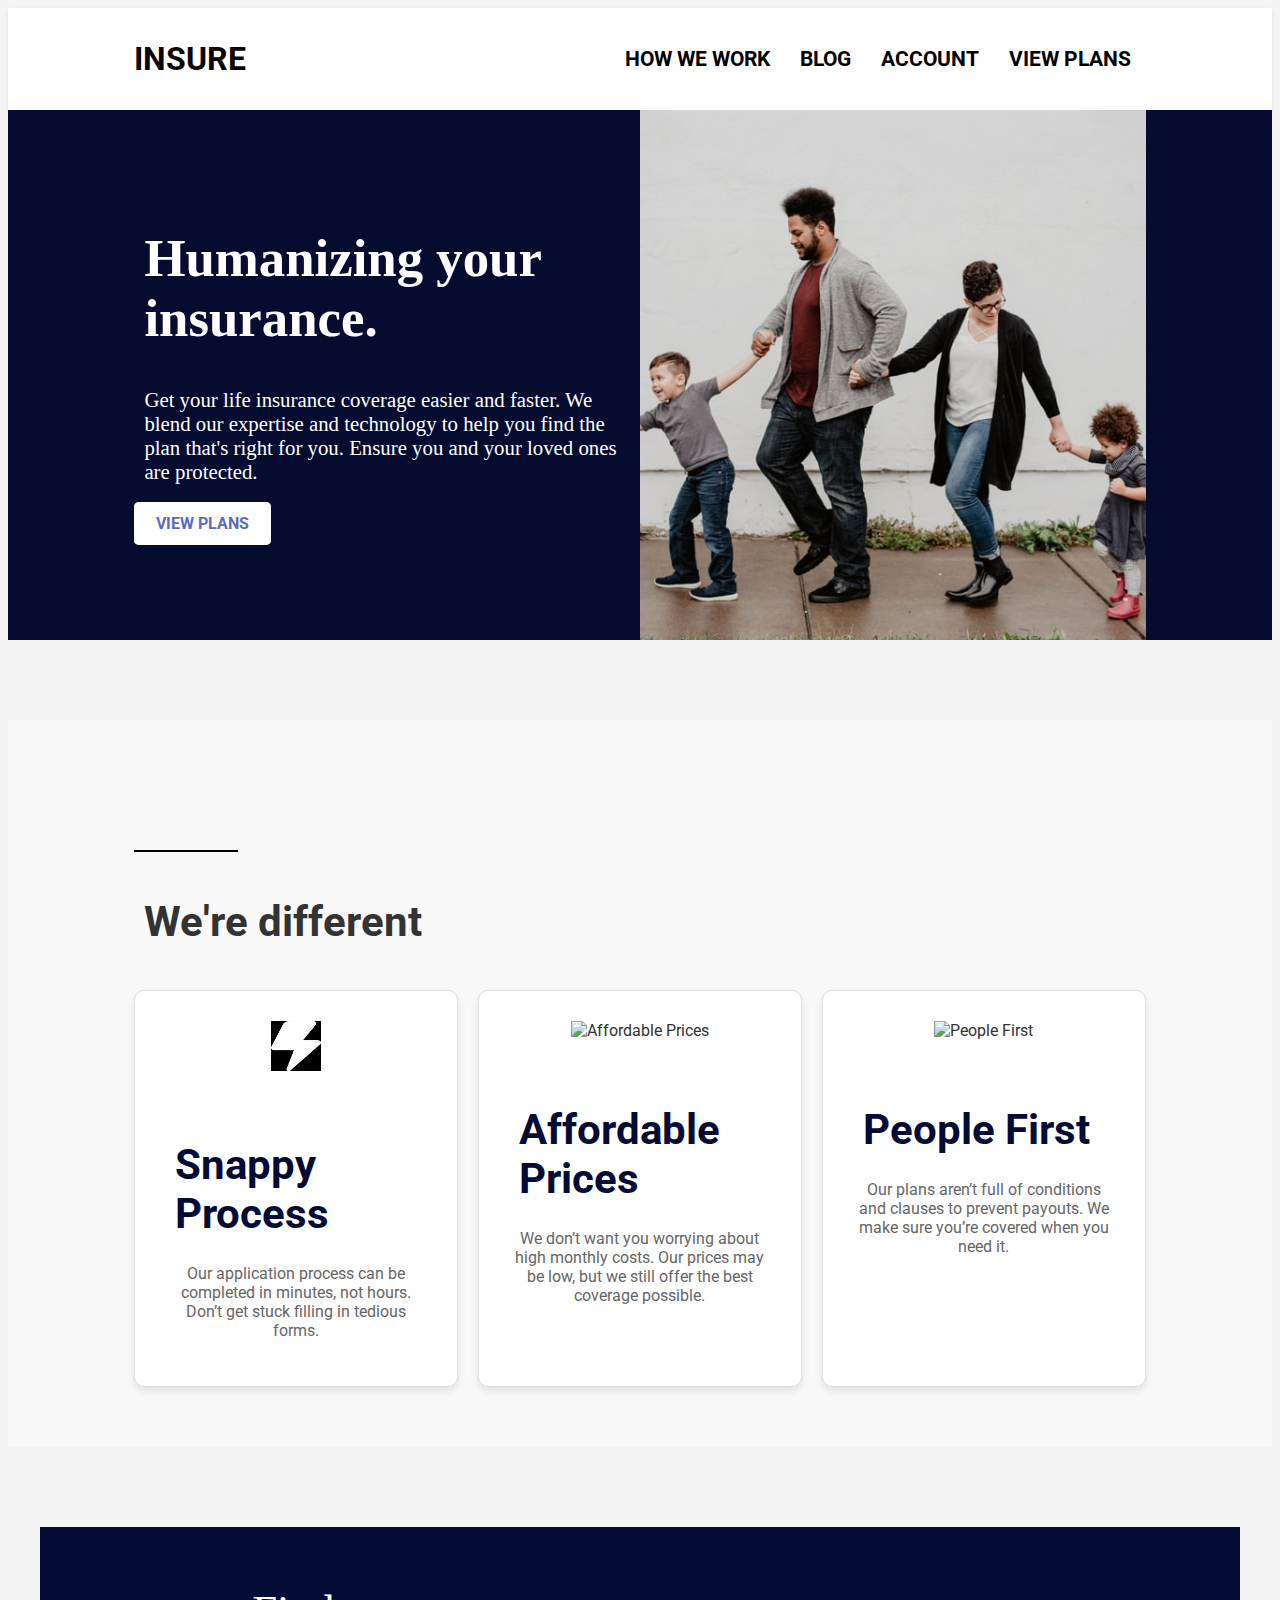
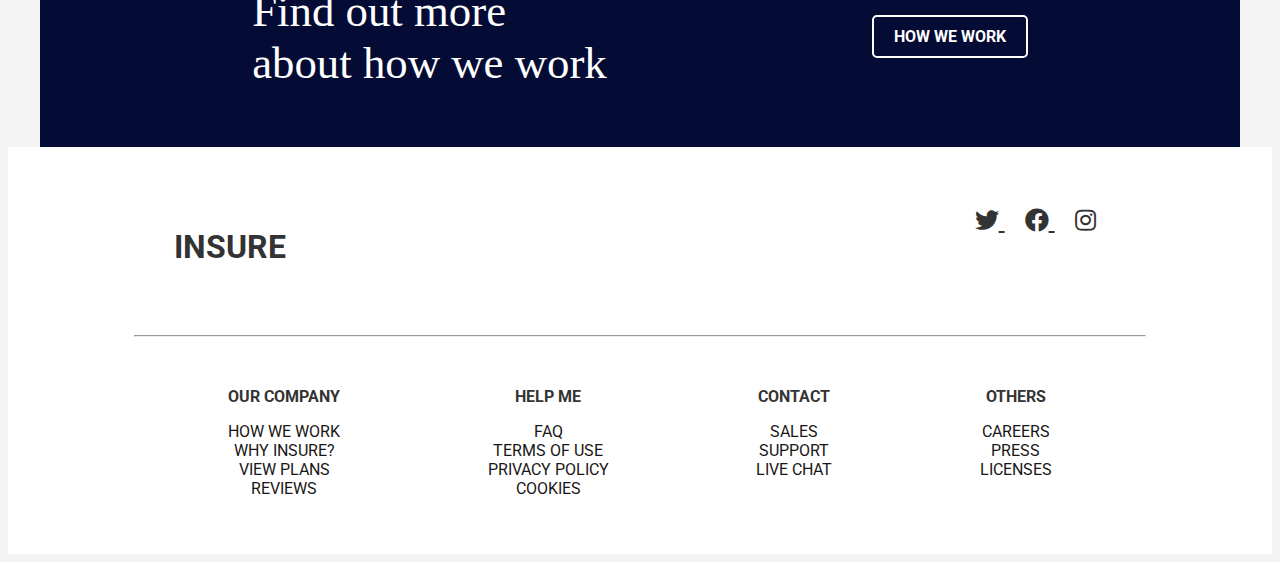
==== index.html @ 219b3c51 "Renamed project.html to index.html" ====
<!DOCTYPE html>
<html lang="en">
<head>
    <meta charset="UTF-8">
    <meta name="viewport" content="width=device-width, initial-scale=1.0">
    <title>INSURE</title>
    <link rel="stylesheet" href="project.css">
    <link href="https://fonts.googleapis.com/css2?family=Roboto:wght@400;700&display=swap" rel="stylesheet">
    <link rel="stylesheet" href="https://cdnjs.cloudflare.com/ajax/libs/font-awesome/5.15.4/css/all.min.css">
</head>
<body>
    <!-- Header -->
    <header>
        <h1>INSURE</h1>
        <nav class="nav-bar">
            <a href="#description">HOW WE WORK</a>
            <a href="#description2">BLOG</a>
            <a href="#footer">ACCOUNT</a>
            <a href="#description">VIEW PLANS</a>
        </nav>
    </header>

    <!-- Main Content -->
    <main>
        <!-- Humanizing Section -->
        <section id="description">
            <div class="humanizing-section">
                <div class="content">
                    <h1>Humanizing your insurance.</h1>
                    <p>Get your life insurance coverage easier and faster. We blend our expertise and technology to help you find the plan that's right for you. Ensure you and your loved ones are protected.</p>
                    <a href="#description" class="view-plans-button">VIEW PLANS</a>
                </div>
                    <div class="image">
                        <img src="image-intro-desktop.jpg" alt="Family holding hands walking together" loading="lazy">
                   
                </div>
                
            </div>
        </section>

        <!-- We're Different Section -->
       <section id="description2">
        <hr class="short-line">
        <h2>We're different</h2>
    <div class="widgets">
        <!-- Snappy Process Section -->
        <div class="widget">
            <img src="[data-uri]" alt="Snappy Process" class="widget-icon"> <!-- Replace with your icon -->
            <h2>Snappy Process</h2>
            <p>Our application process can be completed in minutes, not hours. Don’t get stuck filling in tedious forms.</p>
        </div>

        <!-- Affordable Prices Section -->
        <div class="widget">
            <img src="https://encrypted-tbn0.gstatic.com/images?q=tbn:ANd9GcRdTxRZ-NcD8ltMUYrJG56qe9g8M9OcMF_hGQ&s" alt="Affordable Prices" class="widget-icon"> <!-- Replace with your icon -->
            <h2>Affordable Prices</h2>
            <p>We don’t want you worrying about high monthly costs. Our prices may be low, but we still offer the best coverage possible.</p>
        </div>

        <!-- People First Section -->
        <div class="widget">
            <img src="https://encrypted-tbn0.gstatic.com/images?q=tbn:ANd9GcSPE0DOAslzXYx9aHIfMwedQwpoI_hX2sP3pg&s" alt="People First" class="widget-icon"> <!-- Replace with your icon -->
            <h2>People First</h2>
            <p>Our plans aren’t full of conditions and clauses to prevent payouts. We make sure you’re covered when you need it.</p>
        </div>
    </div>
</section>

        <!-- Banner Section -->
        <section class="banner">

            <div class="banner-content">
                <p>Find out more about how we work</p>
            </div>
            <a href="#description" class="banner-button">HOW WE WORK</a>

        </section>

        <!-- Footer Section -->
        <footer id="footer">
            <div class="contact">
                <h1>INSURE</h1>
                <div class="social-icons">
                    <a href="https://twitter.com/yourusername" target="_blank" title="Twitter" aria-label="Twitter">
                        <i class="fab fa-twitter"></i>
                    </a>
                    <a href="https://facebook.com/yourusername" target="_blank" title="Facebook" aria-label="Facebook">
                        <i class="fab fa-facebook"></i>
                    </a>
                    <a href="https://instagram.com/meklit2944" target="_blank" title="Instagram" aria-label="Instagram">
                        <i class="fab fa-instagram"></i>
                    </a>
                </div>
            </div>
            <hr>
            <div class="footer-links">
                <div class="first">
                    <h4>OUR COMPANY</h4>
                    <ul>
                        <li><a href="#description">HOW WE WORK</a></li>
                        <li><a href="#">WHY INSURE?</a></li>
                        <li><a href="#description">VIEW PLANS</a></li>
                        <li><a href="#">REVIEWS</a></li>
                    </ul>
                </div>
                <div class="second">
                    <h4>HELP ME</h4>
                    <ul>
                        <li><a href="#">FAQ</a></li>
                        <li><a href="#">TERMS OF USE</a></li>
                        <li><a href="#">PRIVACY POLICY</a></li>
                        <li><a href="#">COOKIES</a></li>
                    </ul>
                </div>
                <div class="third">
                    <h4>CONTACT</h4>
                    <ul>
                        <li><a href="#">SALES</a></li>
                        <li><a href="#">SUPPORT</a></li>
                        <li><a href="#">LIVE CHAT</a></li>
                    </ul>
                </div>
                <div class="fourth">
                    <h4>OTHERS</h4>
                    <ul>
                        <li><a href="#">CAREERS</a></li>
                        <li><a href="#">PRESS</a></li>
                        <li><a href="#">LICENSES</a></li>
                    </ul>
                </div>
            </div>
        </footer>
    </main>
    <script src="project.js"></script>
</body>
</html>
---- project.css ----
/* General Styles */
body {
    font-family: 'Roboto', sans-serif;
    color: #333;
    background-color: #f4f4f4;
    overflow-x: hidden;
}

/* Header Styles */
header {
    display: flex;
    align-items: center;
    justify-content: space-between;
    background-color: white;
    padding: 2rem 10%;
    box-shadow: 0 2px 4px rgba(0, 0, 0, 0.1);
}

header h1 {
    font-size: 2rem; /* 32px */
    margin: 0;
    color: #0a0201;
}

/* Navigation Bar Styles */
.nav-bar {
    display: flex;
    align-items: center;
}

.nav-bar a {
    color: black;
    margin: 0 15px;
    text-decoration: none;
    font-weight: bold;
    transition: color 0.3s;
    font-size: 1.3rem;
}

.nav-bar a:hover {
    color: #5c6bc0; /* Change color on hover */
}

/* Hamburger Menu Icon (Hidden by Default) */
.menu-icon {
    display: none;
    font-size: 1.5rem;
    cursor: pointer;
}

/* Mobile Styles */
@media (max-width: 768px) {
    .menu-icon {
        display: block; /* Show hamburger icon on mobile */
    }

    .nav-bar {
        display: none; /* Hide nav links by default on mobile */
        flex-direction: column;
        position: absolute;
        top: 80px; /* Adjust based on header height */
        right: 10%;
        background-color: white;
        box-shadow: 0 2px 4px rgba(0, 0, 0, 0.1);
        padding: 1rem;
        border-radius: 5px;
    }

    .nav-bar.active {
        display: flex; /* Show nav links when active */
    }
}
/* Humanizing Section Styles */
.humanizing-section {
    display: flex;
    justify-content: space-between;
    align-items: center;
    background-color: #060c30;
    color: white;
    padding: 40px 10%;
    margin: 0 auto;
    max-width: 1200px;
    flex-direction: column; /* Stack content on small screens */
    position: relative; /* Ensure the section is positioned correctly */
    overflow: hidden; /* Prevent overflow issues */
}

@media (min-width: 768px) {
    .humanizing-section {
        flex-direction: row; /* Side-by-side on larger screens */
        height: 450px; /* Fixed height for larger screens */
    }
}

.content {
    max-width: 100%; /* Full width on small screens */
    flex: 1;
    text-align: center; /* Center text on small screens */
    z-index: 2; /* Ensure content is above the image */
}

@media (min-width: 768px) {
    .content {
        max-width: 55%; /* Adjust width for larger screens */
        text-align: left; /* Align text to the left on larger screens */
    }
}

.content h1 {
    font-size: 2.5rem; /* Adjust font size for smaller screens */
    margin: 0 0 20px 0;
    font-family: serif;
    padding: 10px;
}

@media (min-width: 768px) {
    .content h1 {
        font-size: 3.3rem; /* Larger font size for larger screens */
    }
}

.content p {
    font-size: 1.1rem; /* Adjust font size for smaller screens */
    margin: 0 0 20px 0;
    font-family: serif;
    padding: 10px;
}

@media (min-width: 768px) {
    .content p {
        font-size: 1.3rem; /* Larger font size for larger screens */
    }
}

.view-plans-button {
    background-color: white;
    color: #5c6bc0;
    border: 2px solid white;
    border-radius: 5px;
    padding: 10px 20px;
    text-decoration: none;
    font-weight: bold;
    transition: background-color 0.3s, color 0.3s;
}

.view-plans-button:hover {
    background-color: #5c6bc0;
    color: white;
}

.image {
    max-width: 100%; /* Ensure the image is responsive */
    height: auto;
    margin-top: 20px; /* Adjust margin for smaller screens */
    z-index: 1; /* Ensure the image is below the content */
    text-align: center; /* Center the image on small screens */
}

@media (min-width: 768px) {
    .image {
        margin-top: 0; /* Remove margin for larger screens */
        flex: 1; /* Allow the image to take up remaining space */
        text-align: right; /* Align the image to the right on larger screens */
    }
}

.image img {
    max-width: 100%; /* Ensure the image scales properly */
    height: auto;
    display: block; /* Remove extra space below the image */
}
/* We're Different Section Styles */
#description2 {
    text-align: center;
    padding: 20px;
    margin: 0 auto;
    max-width: 1200px;
    background-color: #f9f9f9; /* Light background for the section */
}

.short-line{
    width: 10%;
   margin-top: 90px;
   margin-left: 0px;
   border: 1px solid black;
}

.widgets {
    display: flex;
    justify-content: space-around;
    margin: 20px 0;
    gap: 20px; /* Space between widgets */
}

.widget {
    background-color: white;
    border: 1px solid #ddd;
    border-radius: 10px; /* Rounded corners */
    padding: 30px;
    width: 30%; /* Equal width for all widgets */
    box-shadow: 0 4px 8px rgba(0, 0, 0, 0.1); /* Subtle shadow */
    text-align: center;
    transition: transform 0.3s ease, box-shadow 0.3s ease; /* Smooth hover effect */
}

.widget:hover {
    transform: translateY(-10px); /* Lift the widget on hover */
    box-shadow: 0 8px 16px rgba(0, 0, 0, 0.2); /* Stronger shadow on hover */
}

.widget-icon {
    width: 50px; /* Icon size */
    height: 50px;
    margin-bottom: 20px; /* Space below the icon */
}

.widget h2 {
    font-size: 1.5rem;
    margin-bottom: 15px;
    color: #040b34; /* Dark blue color for headings */
}

.widget p {
    font-size: 1rem;
    color: #666; /* Subdued text color for descriptions */
}

@media (max-width: 768px) {
    .widgets {
        flex-direction: column; /* Stack widgets vertically on small screens */
    }

    .widget {
        width: 100%; /* Full width on small screens */
    }
}
/* Banner Section Styles */
.banner {
    background-color: #040b34;
    color: white;
    margin-left: auto;
    margin-right: auto;
    padding: 10px;
    display: flex;
    justify-content: center; /* Center the contents horizontally */
    align-items: center; /* Center the contents vertically */
    height:200px;
    max-width: 1180px; /* Adjust this value as needed */
    gap: 0px; /* Add space between the content and button */
}

.banner-content {
    display: flex;
    align-items: center; /* Align items vertically in the center */
}

.banner p {
    font-size: 2.8rem; /* Smaller text */
    max-width: 58%;
    font-family: serif;
    margin: 0; /* Remove default margin */
}

.banner-button {
    background-color: #040b34;
    color: white;
    border: 2px solid white;
    border-radius: 5px;
    padding: 10px 20px;
    text-decoration: none;
    font-weight: bold;
    transition: background-color 0.3s, color 0.3s;
    /* Remove margin-left as it's no longer needed */
}

.banner-button:hover {
    background-color: #5c6bc0;
    color: white;
}
/* Footer Styles */
footer {
    background-color: white;
    padding: 20px 10%;
    text-align: center;
    margin: 0 auto;
    max-width: 1200px;
}

.footer-links {
    display: flex;
    justify-content: space-around;
    padding: 20px;
    flex-wrap: wrap; /* Allow wrapping */
}

.footer-links h4 {
    margin-bottom: 10px;
}

.footer-links ul {
    list-style-type: none;
    padding: 0;
}

.footer-links a {
    color: rgb(24, 22, 22);
    text-decoration: none;
}

.contact {
    padding: 40px;
    justify-content: space-between;
    display: flex;
    margin-bottom: 0px;
}

.social-icons a {
    margin:10px;
    color: #333;
    font-size: 1.5rem;
    
}

/* Responsive Adjustments */
@media (max-width: 768px) {
    .humanizing-section {
        flex-direction: column;
        text-align: center;
    }

    .content {
        max-width: 100%;
    }

    .image {
        max-width: 100%;
        margin-top: 20px;
    }

    .banner {
        flex-direction: column;
        text-align: center;
        margin-left: auto;
        margin-right: auto;
    }

    .banner-content {
        max-width: 100%;
        margin-bottom: 20px;
        
    }

    .footer-links div {
        width: 50%; /* Two columns on small screens */
    }
}



/* Humanizing Section Styles */
#description2 h2{
text-align: left;
    font-size: 2.6rem;
    padding: 10px;
}

/* We're Different Section Styles */
#description2 {
    text-align: center;
    padding: 40px 10%; /* Keep existing padding */
    margin: 80px auto; /* Add margin-top and margin-bottom for more space */
    max-width: 1200px;
    background-color: #f9f9f9; /* Light background for the section */
}

/* Banner Section Styles */
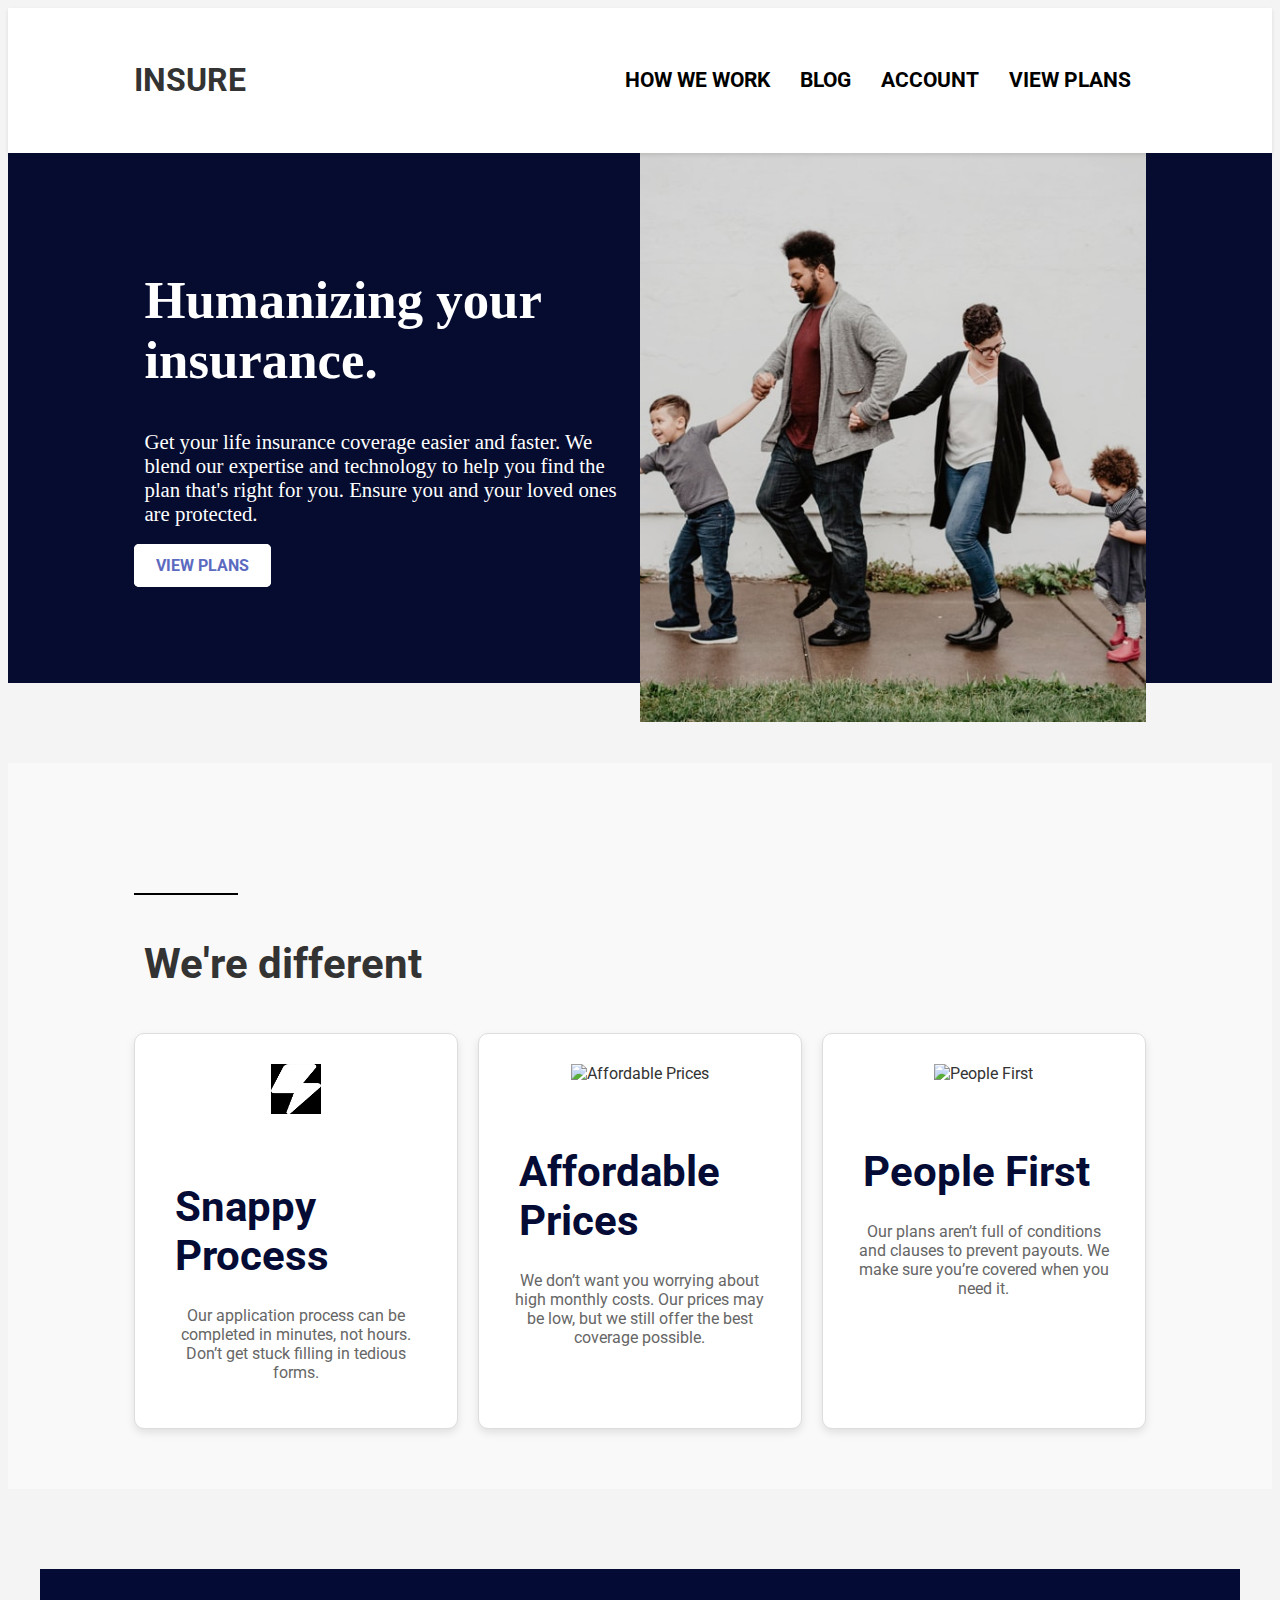
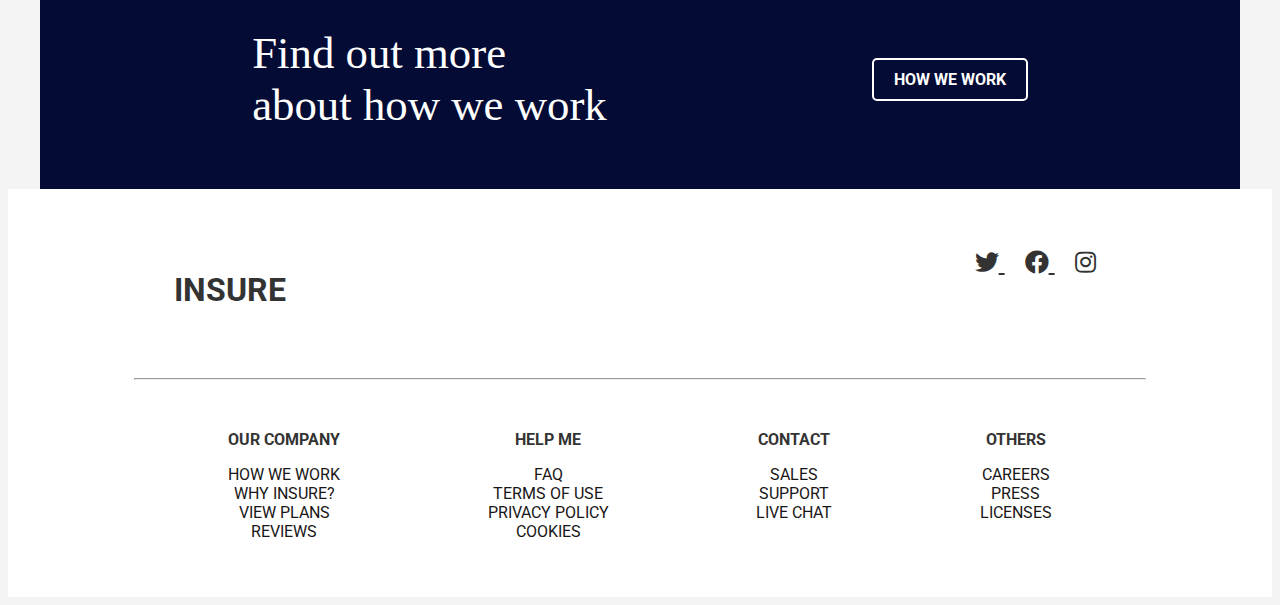
==== commit 2589ba16: "update content" ====
--- a/index.html
+++ b/index.html
@@ -12,13 +12,17 @@
     <!-- Header -->
     <header>
         <h1>INSURE</h1>
-        <nav class="nav-bar">
+        <nav class="nav-bar" id="navBar">
             <a href="#description">HOW WE WORK</a>
             <a href="#description2">BLOG</a>
             <a href="#footer">ACCOUNT</a>
             <a href="#description">VIEW PLANS</a>
         </nav>
+        <div class="menu-icon" id="menuIcon">&#9776;</div> <!-- Hamburger icon -->
     </header>
+    
+    <!-- Link your JavaScript file before the closing </body> tag -->
+    <script src="path/to/your/script.js"></script>
 
     <!-- Main Content -->
     <main>
--- a/project.css
+++ b/project.css
@@ -7,6 +7,7 @@
 }
 
 /* Header Styles */
+/* Header Styles */
 header {
     display: flex;
     align-items: center;
@@ -14,12 +15,9 @@
     background-color: white;
     padding: 2rem 10%;
     box-shadow: 0 2px 4px rgba(0, 0, 0, 0.1);
-}
-
-header h1 {
-    font-size: 2rem; /* 32px */
-    margin: 0;
-    color: #0a0201;
+    position: relative;
+    z-index: 999; /* Higher than .humanizing-section */
+    min-height: 80px; /* Ensure header has enough height */
 }
 
 /* Navigation Bar Styles */
@@ -35,6 +33,46 @@
     font-weight: bold;
     transition: color 0.3s;
     font-size: 1.3rem;
+}
+
+.nav-bar a:hover {
+    color: #5c6bc0; /* Change color on hover */
+}
+
+/* Hamburger Menu Icon (Hidden by Default) */
+.menu-icon {
+    display: none;
+    font-size: 1.5rem;
+    cursor: pointer;
+}
+
+/* Mobile Styles */
+@media (max-width: 768px) {
+    .menu-icon {
+        display: block; /* Show hamburger icon on mobile */
+    }
+
+    .nav-bar {
+        display: none; /* Hide nav links by default on mobile */
+        flex-direction: column;
+        position: absolute;
+        top: 100%; /* Position dropdown below the header */
+        right: 10%;
+        background-color: white;
+        box-shadow: 0 2px 4px rgba(0, 0, 0, 0.1);
+        padding: 1rem;
+        border-radius: 5px;
+        z-index: 1000; /* Ensure it appears above other elements */
+        width: 200px; /* Set a fixed width for the dropdown */
+    }
+
+    .nav-bar.active {
+        display: flex; /* Show nav links when active */
+    }
+
+    .nav-bar a {
+        margin: 10px 0; /* Add spacing between links */
+    }
 }
 
 .nav-bar a:hover {
@@ -70,7 +108,6 @@
         display: flex; /* Show nav links when active */
     }
 }
-/* Humanizing Section Styles */
 .humanizing-section {
     display: flex;
     justify-content: space-between;
@@ -78,20 +115,21 @@
     background-color: #060c30;
     color: white;
     padding: 40px 10%;
-    margin: 0 auto;
+    margin: 100px auto 0; /* Added margin-top to create space */
     max-width: 1200px;
     flex-direction: column; /* Stack content on small screens */
     position: relative; /* Ensure the section is positioned correctly */
-    overflow: hidden; /* Prevent overflow issues */
+    overflow: visible; /* Changed from hidden to visible */
+    z-index: 1; /* Lower than the header */
 }
 
 @media (min-width: 768px) {
     .humanizing-section {
         flex-direction: row; /* Side-by-side on larger screens */
         height: 450px; /* Fixed height for larger screens */
-    }
-}
-
+        margin-top: 0; /* Reset margin-top for larger screens */
+    }
+}
 .content {
     max-width: 100%; /* Full width on small screens */
     flex: 1;
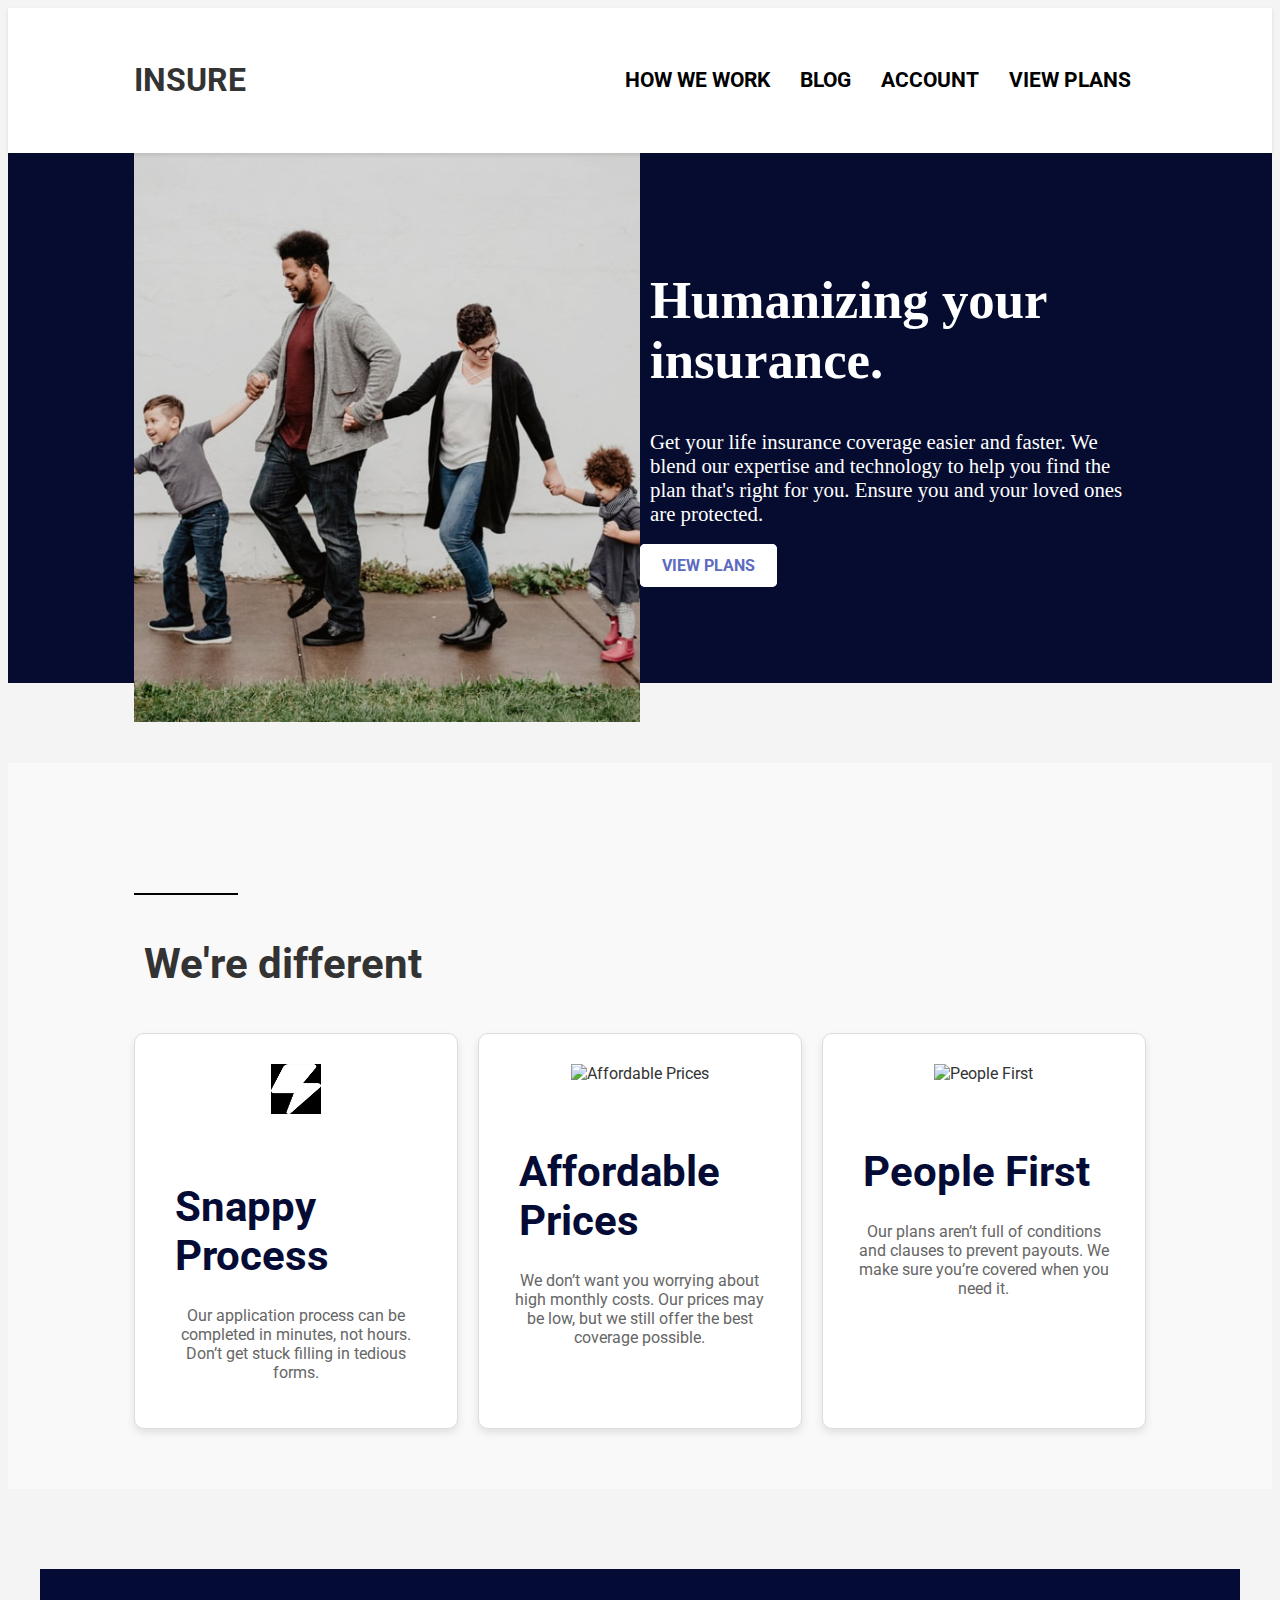
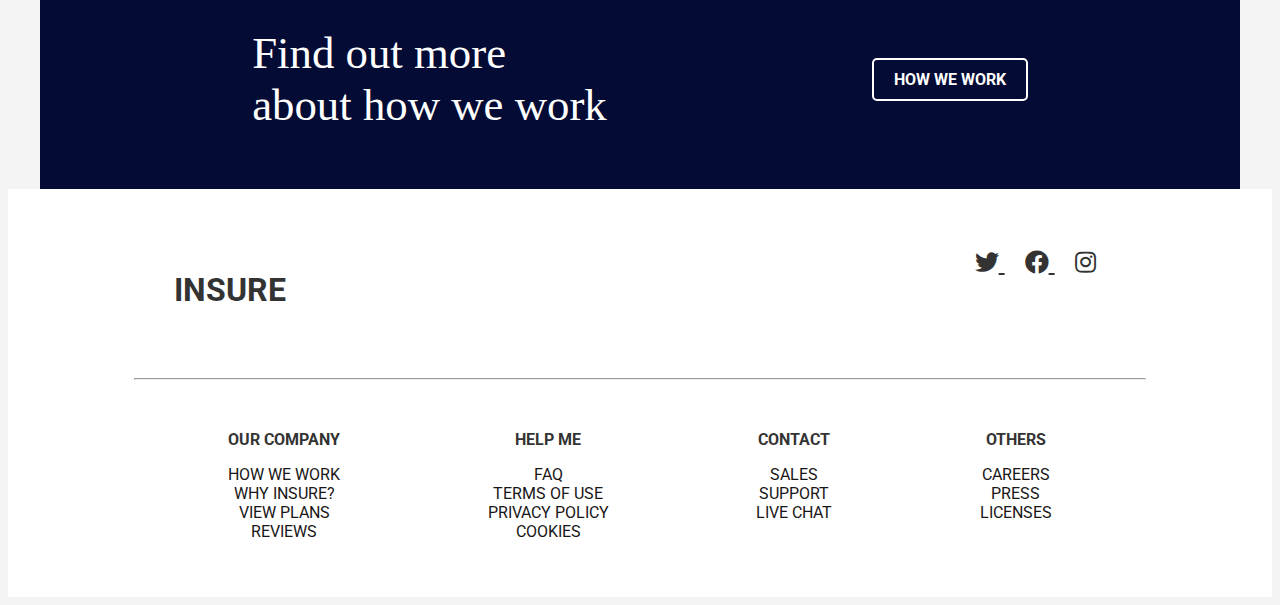
==== commit 8ae33a53: "update content" ====
--- a/index.html
+++ b/index.html
@@ -13,7 +13,7 @@
     <header>
         <h1>INSURE</h1>
         <nav class="nav-bar" id="navBar">
-            <a href="#description">HOW WE WORK</a>
+            <a href="how-we-work.html">HOW WE WORK</a>
             <a href="#description2">BLOG</a>
             <a href="#footer">ACCOUNT</a>
             <a href="#description">VIEW PLANS</a>
@@ -29,16 +29,17 @@
         <!-- Humanizing Section -->
         <section id="description">
             <div class="humanizing-section">
+                <div class="image">
+                    <img src="image-intro-desktop.jpg" alt="Family holding hands walking together" loading="lazy">
+               
+            </div>
+            
                 <div class="content">
                     <h1>Humanizing your insurance.</h1>
                     <p>Get your life insurance coverage easier and faster. We blend our expertise and technology to help you find the plan that's right for you. Ensure you and your loved ones are protected.</p>
                     <a href="#description" class="view-plans-button">VIEW PLANS</a>
                 </div>
-                    <div class="image">
-                        <img src="image-intro-desktop.jpg" alt="Family holding hands walking together" loading="lazy">
-                   
-                </div>
-                
+                    
             </div>
         </section>
 
@@ -76,7 +77,7 @@
             <div class="banner-content">
                 <p>Find out more about how we work</p>
             </div>
-            <a href="#description" class="banner-button">HOW WE WORK</a>
+            <a href="how-we-work.html" class="banner-button">HOW WE WORK</a>
 
         </section>
 
@@ -101,8 +102,8 @@
                 <div class="first">
                     <h4>OUR COMPANY</h4>
                     <ul>
-                        <li><a href="#description">HOW WE WORK</a></li>
-                        <li><a href="#">WHY INSURE?</a></li>
+                        <li><a href="how-we-work.html">HOW WE WORK</a></li>
+                        <li><a href="why-insure.html">WHY INSURE?</a></li>
                         <li><a href="#description">VIEW PLANS</a></li>
                         <li><a href="#">REVIEWS</a></li>
                     </ul>
--- a/project.css
+++ b/project.css
@@ -7,9 +7,10 @@
 }
 
 /* Header Styles */
-/* Header Styles */
+
 header {
-    display: flex;
+    display:flex;
+
     align-items: center;
     justify-content: space-between;
     background-color: white;
